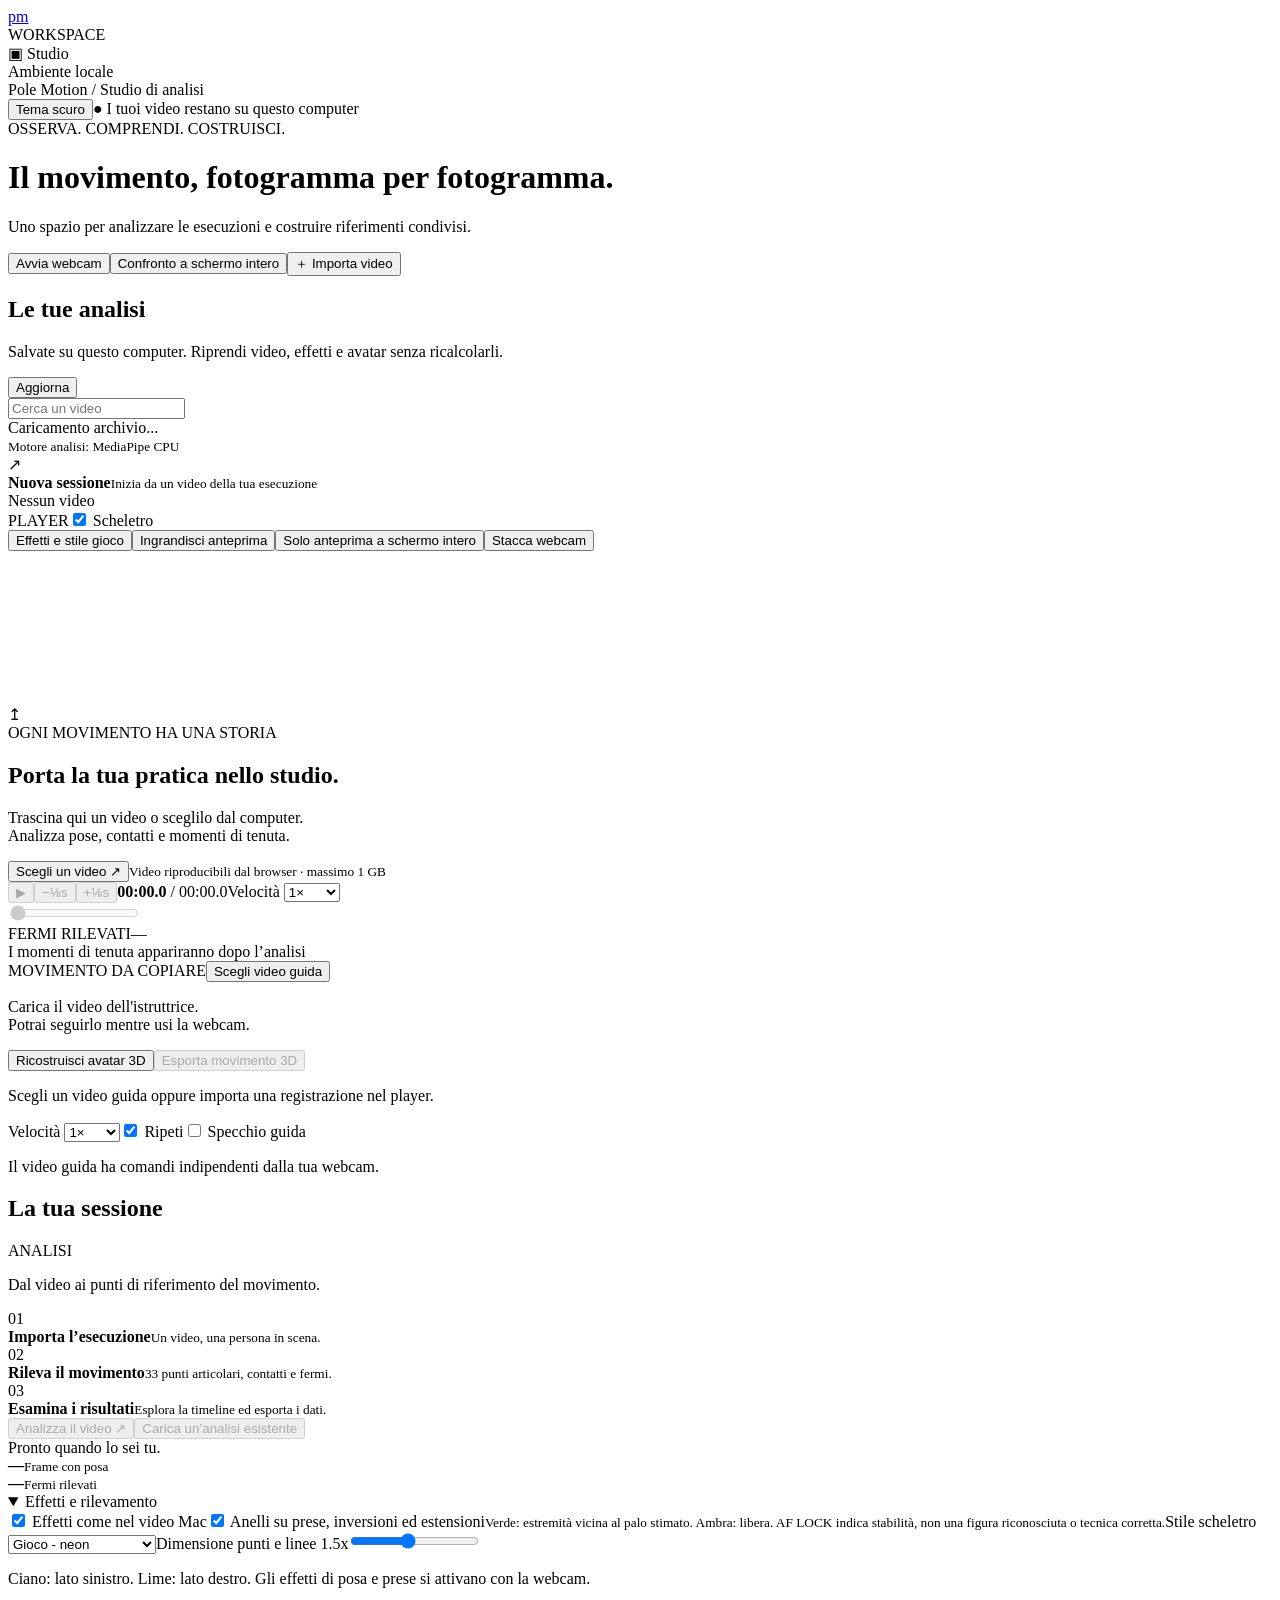
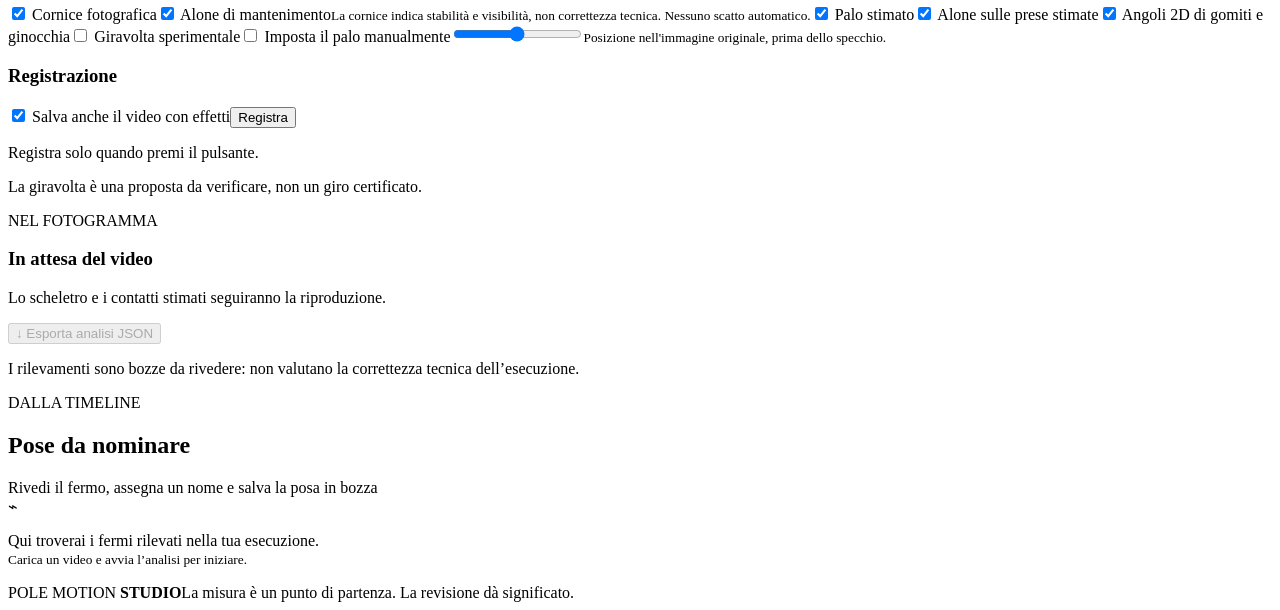
==== pole_motion/studio_web/index.html @ ff05731b "Add local Studio with analysis library, live effects and rigged 3D avatar" ====
<!doctype html>
<html lang="it">
<head><meta charset="utf-8"><meta name="viewport" content="width=device-width,initial-scale=1"><title>Pole Motion — Studio</title><link rel="icon" href="data:,"><link rel="stylesheet" href="/style.css"><script type="importmap">{"imports":{"three":"/vendor/three.module.js"}}</script></head>
<body>
<aside class="rail"><a class="brand" href="/" aria-label="Pole Motion Studio">p<span>m</span><i></i></a><div class="rail-label">WORKSPACE</div><div class="nav active"><span>▣</span> Studio</div><div class="rail-bottom"><span class="dot"></span> Ambiente locale</div></aside>
<div class="workspace">
<header><div class="breadcrumb">Pole Motion <span>/</span> Studio di analisi</div><button id="theme-toggle" class="secondary" aria-pressed="false">Tema scuro</button><span class="privacy">● I tuoi video restano su questo computer</span></header>
<main>
<div class="page-heading"><div><div class="eyebrow">OSSERVA. COMPRENDI. COSTRUISCI.</div><h1>Il movimento, fotogramma per fotogramma.</h1><p>Uno spazio per analizzare le esecuzioni e costruire riferimenti condivisi.</p></div><div class="session-actions"><button class="primary" id="camera">Avvia webcam</button><button class="secondary" id="fullscreen">Confronto a schermo intero</button><button class="primary" id="open">＋ Importa video</button></div></div>
<input id="video-file" type="file" accept="video/*" hidden><input id="json-file" type="file" accept=".json,application/json" hidden>
<section class="library-card" aria-labelledby="library-title"><div class="library-heading"><div><h2 id="library-title">Le tue analisi</h2><p>Salvate su questo computer. Riprendi video, effetti e avatar senza ricalcolarli.</p></div><button id="library-refresh" class="secondary">Aggiorna</button></div><input id="library-search" type="search" placeholder="Cerca un video" aria-label="Cerca nelle analisi salvate"><div id="library-list" class="library-list" aria-live="polite">Caricamento archivio...</div><small id="engine-info">Motore analisi: MediaPipe CPU</small></section>
<div class="session-bar"><div><span class="session-icon">↗</span><div><strong id="session-name">Nuova sessione</strong><small id="session-meta">Inizia da un video della tua esecuzione</small></div></div><span id="badge" class="badge">Nessun video</span></div>
<div class="studio-grid">
<div id="practice-view" class="practice-view">
<section id="camera-view" class="viewer-card" aria-label="Video e timeline">
<div class="viewer-toolbar"><span><span class="dot"></span> PLAYER</span><label class="toggle"><input id="overlay" type="checkbox" checked> Scheletro</label></div>
<div class="preview-actions"><button id="effects-open" class="primary" aria-haspopup="dialog">Effetti e stile gioco</button><button id="preview-enlarge" class="secondary" aria-pressed="false">Ingrandisci anteprima</button><button id="preview-fullscreen" class="secondary">Solo anteprima a schermo intero</button><button id="preview-detach" class="secondary">Stacca webcam</button></div>
<dialog id="effects-dialog" aria-labelledby="effects-title"><div class="effects-heading"><h2 id="effects-title">Effetti e stile gioco</h2><button id="effects-close" class="secondary" aria-label="Chiudi impostazioni effetti">Chiudi</button></div><div id="effects-body"></div></dialog><div id="live-controls" class="live-controls" hidden><span id="live-info">Webcam ? connessione in corso</span><label><input id="mirror" type="checkbox" checked> Specchio</label><button id="stop-camera" class="secondary">Ferma webcam</button></div><div id="stage" class="stage">
<video id="video" muted playsinline preload="metadata"></video><canvas id="skeleton"></canvas>
<div id="empty" class="empty"><div class="empty-symbol">↥</div><div class="eyebrow">OGNI MOVIMENTO HA UNA STORIA</div><h2>Porta la tua pratica nello studio.</h2><p>Trascina qui un video o sceglilo dal computer.<br>Analizza pose, contatti e momenti di tenuta.</p><button id="choose" class="primary">Scegli un video <span>↗</span></button><small>Video riproducibili dal browser · massimo 1 GB</small></div>
</div>
<div class="transport"><button id="play" class="play" disabled aria-label="Riproduci">▶</button><button id="back" disabled aria-label="Indietro di un campione">−⅛s</button><button id="forward" disabled aria-label="Avanti di un campione">+⅛s</button><span class="time"><b id="current">00:00.0</b> / <span id="duration">00:00.0</span></span><label class="speed">Velocità <select id="speed" aria-label="Velocità di riproduzione"><option value="0.25">0.25×</option><option value="0.5">0.5×</option><option value="1" selected>1×</option><option value="1.5">1.5×</option></select></label></div>
<div class="timeline"><input id="seek" type="range" min="0" max="1" step="0.01" value="0" disabled aria-label="Posizione nel video"><div class="track-label"><span>FERMI RILEVATI</span><span id="hold-count">—</span></div><div id="hold-track" class="hold-track"><span>I momenti di tenuta appariranno dopo l’analisi</span></div></div>
</section>
<section class="reference-card" aria-label="Movimento da copiare">
<div class="viewer-toolbar"><span>MOVIMENTO DA COPIARE</span><button id="reference-choose" class="secondary">Scegli video guida</button></div>
<input id="reference-file" type="file" accept="video/*" hidden>
<div class="reference-stage"><video id="reference-video" controls playsinline preload="metadata" loop hidden aria-label="Video guida dell'istruttrice"></video><p id="reference-empty">Carica il video dell'istruttrice.<br>Potrai seguirlo mentre usi la webcam.</p></div>
<div class="avatar-actions"><button id="avatar-build" class="primary">Ricostruisci avatar 3D</button><button id="avatar-export" class="secondary" disabled>Esporta movimento 3D</button></div>
<div id="avatar-panel" hidden><canvas id="avatar-canvas" aria-label="Manichino 3D: trascina per ruotare la vista"></canvas><div class="reference-controls"><button id="avatar-front" class="secondary">Fronte</button><button id="avatar-side" class="secondary">Lato</button><button id="avatar-rear" class="secondary">Retro</button></div><p class="reference-status">Trascina per ruotare. Corpo centrato sul bacino; profondit&agrave; stimata, senza vincoli al palo.</p></div>
<p id="avatar-status" class="reference-status" role="status">Scegli un video guida oppure importa una registrazione nel player.</p>
<div class="reference-controls"><label>Velocit&agrave; <select id="reference-speed" aria-label="Velocit&agrave; del video guida"><option value="0.25">0.25&times;</option><option value="0.5">0.5&times;</option><option value="1" selected>1&times;</option></select></label><label><input id="reference-loop" type="checkbox" checked> Ripeti</label><label><input id="reference-mirror" type="checkbox"> Specchio guida</label></div>
<p id="reference-status" class="reference-status" role="status">Il video guida ha comandi indipendenti dalla tua webcam.</p>
</section></div>
<aside class="inspector"><div class="panel-title"><h2>La tua sessione</h2><span class="tiny-label">ANALISI</span></div><p class="panel-intro">Dal video ai punti di riferimento del movimento.</p>
<div class="steps"><div class="step"><span class="step-number">01</span><div><strong>Importa l’esecuzione</strong><small>Un video, una persona in scena.</small></div></div><div class="step"><span class="step-number">02</span><div><strong>Rileva il movimento</strong><small>33 punti articolari, contatti e fermi.</small></div></div><div class="step"><span class="step-number">03</span><div><strong>Esamina i risultati</strong><small>Esplora la timeline ed esporta i dati.</small></div></div></div>
<button id="analyze" class="primary wide" disabled>Analizza il video <span>↗</span></button><button id="import-json" class="secondary wide" disabled>Carica un’analisi esistente</button>
<div id="status" class="status" role="status" aria-live="polite">Pronto quando lo sei tu.</div>
<div class="metrics"><div><strong id="coverage">—</strong><small>Frame con posa</small></div><div><strong id="holds-total">—</strong><small>Fermi rilevati</small></div></div>
<div class="live-options"><details id="effects-settings" class="settings-group" open><summary>Effetti e rilevamento</summary><div class="settings-content"><label><input id="reference-fx" type="checkbox" checked> Effetti come nel video Mac</label><label><input id="show-bursts" type="checkbox" checked> Anelli su prese, inversioni ed estensioni</label><small>Verde: estremit&agrave; vicina al palo stimato. Ambra: libera. AF LOCK indica stabilit&agrave;, non una figura riconosciuta o tecnica corretta.</small><label>Stile scheletro <select id="skeleton-style"><option value="game" selected>Gioco - neon</option><option value="clean">Pulito - alto contrasto</option></select></label><label for="skeleton-size">Dimensione punti e linee <output id="skeleton-size-value">1.5x</output></label><input id="skeleton-size" type="range" min="0.8" max="2.4" step="0.1" value="1.5"><p class="effects-hint">Ciano: lato sinistro. Lime: lato destro. Gli effetti di posa e prese si attivano con la webcam.</p><label><input id="show-photo" type="checkbox" checked> Cornice fotografica</label><label><input id="show-hold" type="checkbox" checked> Alone di mantenimento</label><small>La cornice indica stabilit&agrave; e visibilit&agrave;, non correttezza tecnica. Nessuno scatto automatico.</small><label><input id="show-pole" type="checkbox" checked> Palo stimato</label><label><input id="show-grips" type="checkbox" checked> Alone sulle prese stimate</label><label><input id="show-angles" type="checkbox" checked> Angoli 2D di gomiti e ginocchia</label><label><input id="show-turns" type="checkbox"> Giravolta sperimentale</label><label><input id="manual-pole" type="checkbox"> Imposta il palo manualmente</label><input id="pole-position" aria-label="Posizione del palo" type="range" min="0" max="1" step=".005" value=".5"><small>Posizione nell'immagine originale, prima dello specchio.</small></div></details><h3>Registrazione</h3><label><input id="record-effects" type="checkbox" checked> Salva anche il video con effetti</label><button id="record-live" class="primary wide">Registra</button><p id="record-state" role="status">Registra solo quando premi il pulsante.</p><p>La giravolta &egrave; una proposta da verificare, non un giro certificato.</p></div><div id="record-downloads"></div><div class="observation"><span class="eyebrow">NEL FOTOGRAMMA</span><h3 id="frame-state">In attesa del video</h3><p id="frame-detail">Lo scheletro e i contatti stimati seguiranno la riproduzione.</p></div>
<button id="export" class="secondary wide" disabled>↓ Esporta analisi JSON</button><p class="disclaimer">I rilevamenti sono bozze da rivedere: non valutano la correttezza tecnica dell’esecuzione.</p>
</aside></div>
<section class="moments"><div class="section-heading"><div><div class="eyebrow">DALLA TIMELINE</div><h2>Pose da nominare</h2></div><span class="muted">Rivedi il fermo, assegna un nome e salva la posa in bozza</span></div><div id="moments" class="moment-list"><div class="moment-empty"><span>⌁</span><p>Qui troverai i fermi rilevati nella tua esecuzione.<br><small>Carica un video e avvia l’analisi per iniziare.</small></p></div></div></section>
<footer><span>POLE MOTION <b>STUDIO</b></span><span>La misura è un punto di partenza. La revisione dà significato.</span></footer>
</main></div><script src="/live-effects.js"></script><script src="/app.js"></script><script src="/avatar.js"></script></body></html>
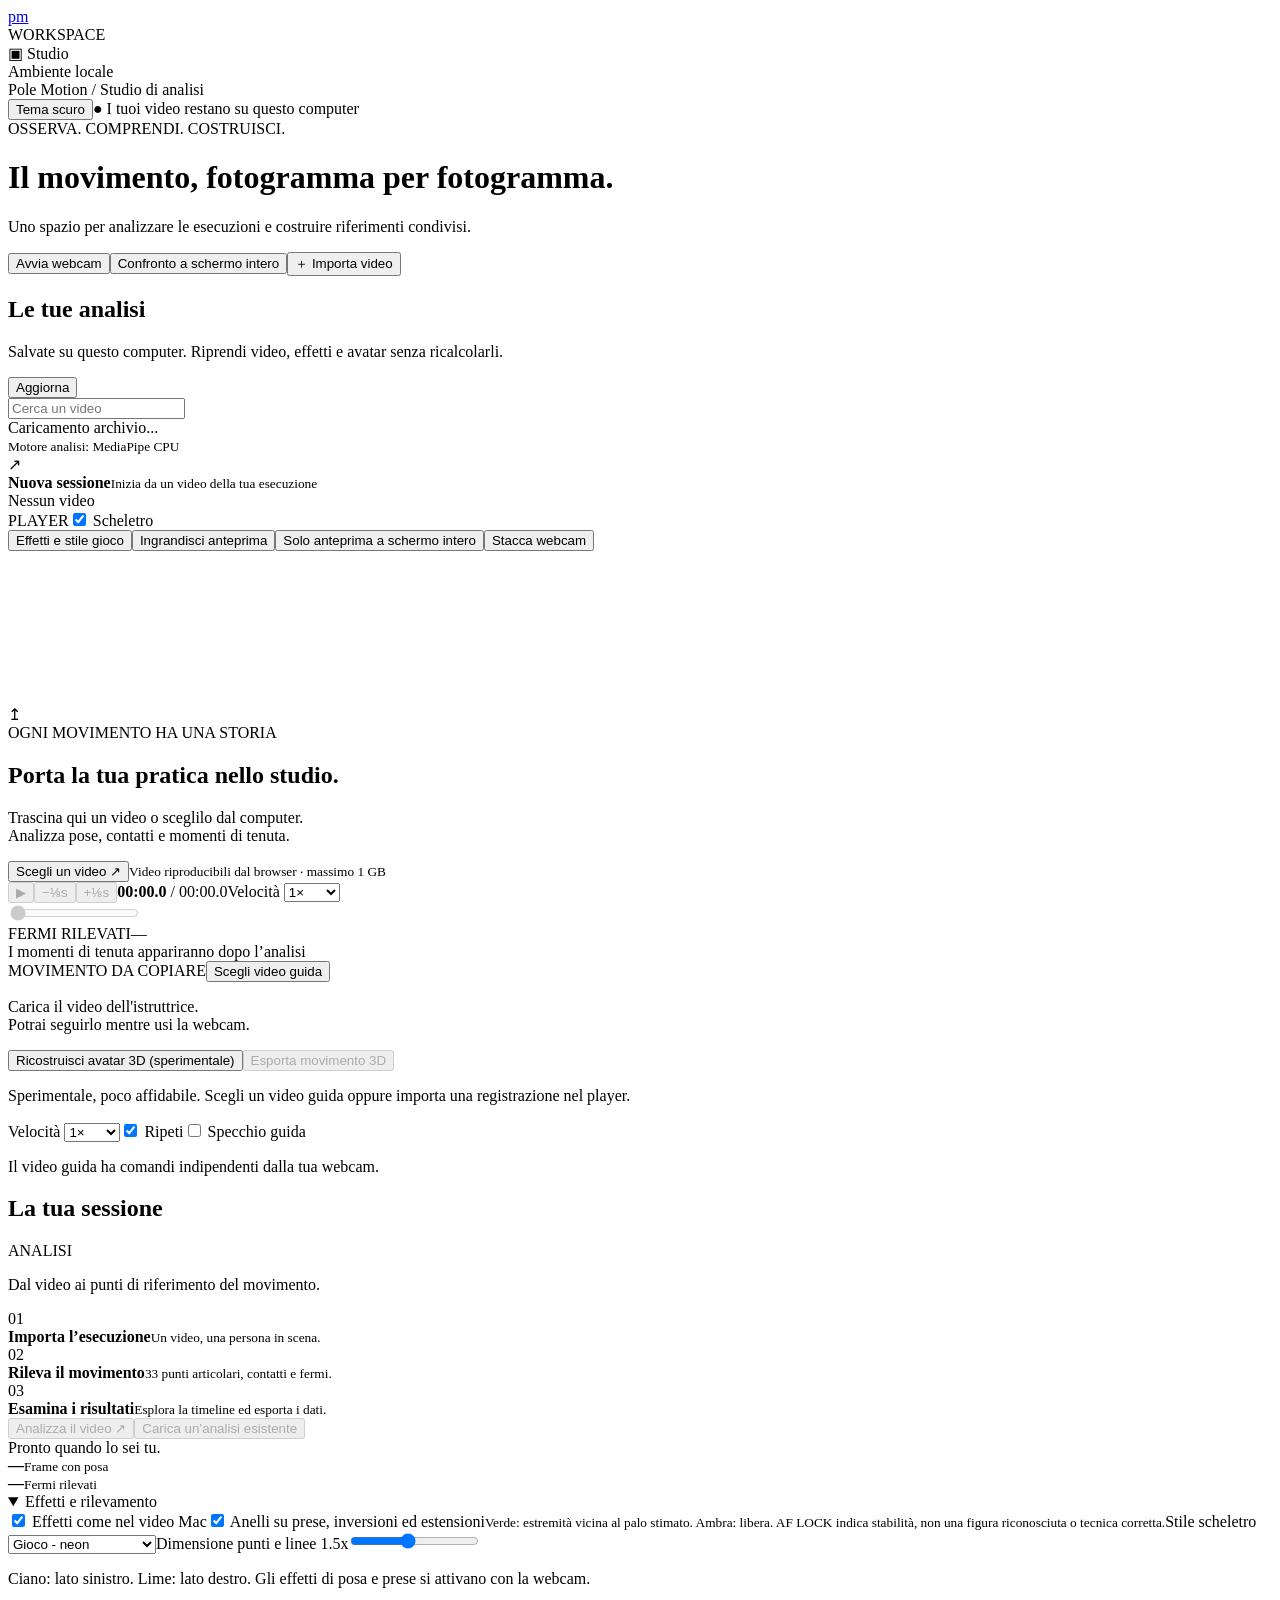
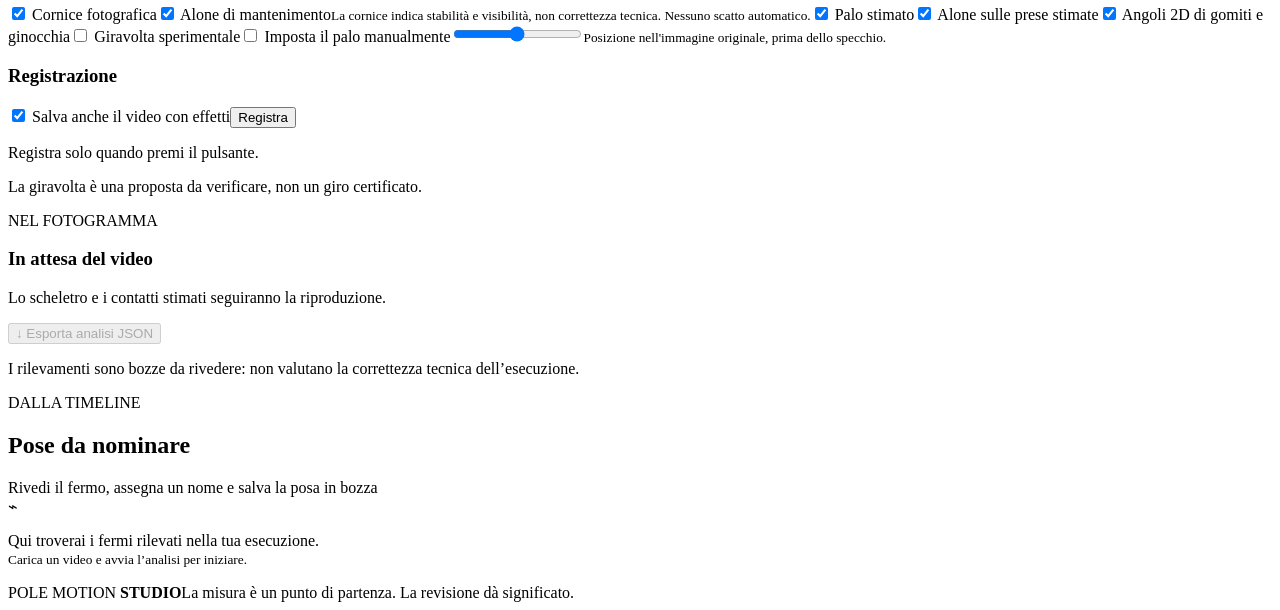
==== commit 5cee7006: "Demote the 3D avatar to an explicitly experimental, secondary feature Body and pole in the 3D scene " ====
--- a/pole_motion/studio_web/index.html
+++ b/pole_motion/studio_web/index.html
@@ -26,9 +26,9 @@
 <div class="viewer-toolbar"><span>MOVIMENTO DA COPIARE</span><button id="reference-choose" class="secondary">Scegli video guida</button></div>
 <input id="reference-file" type="file" accept="video/*" hidden>
 <div class="reference-stage"><video id="reference-video" controls playsinline preload="metadata" loop hidden aria-label="Video guida dell'istruttrice"></video><p id="reference-empty">Carica il video dell'istruttrice.<br>Potrai seguirlo mentre usi la webcam.</p></div>
-<div class="avatar-actions"><button id="avatar-build" class="primary">Ricostruisci avatar 3D</button><button id="avatar-export" class="secondary" disabled>Esporta movimento 3D</button></div>
-<div id="avatar-panel" hidden><canvas id="avatar-canvas" aria-label="Manichino 3D: trascina per ruotare la vista"></canvas><div class="reference-controls"><button id="avatar-front" class="secondary">Fronte</button><button id="avatar-side" class="secondary">Lato</button><button id="avatar-rear" class="secondary">Retro</button></div><p class="reference-status">Trascina per ruotare. Corpo centrato sul bacino; profondit&agrave; stimata, senza vincoli al palo.</p></div>
-<p id="avatar-status" class="reference-status" role="status">Scegli un video guida oppure importa una registrazione nel player.</p>
+<div class="avatar-actions"><button id="avatar-build" class="secondary">Ricostruisci avatar 3D (sperimentale)</button><button id="avatar-export" class="secondary" disabled>Esporta movimento 3D</button></div>
+<div id="avatar-panel" hidden><canvas id="avatar-canvas" aria-label="Manichino 3D: trascina per ruotare la vista"></canvas><div class="reference-controls"><button id="avatar-front" class="secondary">Fronte</button><button id="avatar-side" class="secondary">Lato</button><button id="avatar-rear" class="secondary">Retro</button></div><p class="reference-status">Prototipo instabile: corpo e palo sono ricostruiti separatamente, mani e palo possono non combaciare, arti e collo possono muoversi in modo innaturale. Per un riferimento preciso usa lo scheletro 2D nel player.</p></div>
+<p id="avatar-status" class="reference-status" role="status">Sperimentale, poco affidabile. Scegli un video guida oppure importa una registrazione nel player.</p>
 <div class="reference-controls"><label>Velocit&agrave; <select id="reference-speed" aria-label="Velocit&agrave; del video guida"><option value="0.25">0.25&times;</option><option value="0.5">0.5&times;</option><option value="1" selected>1&times;</option></select></label><label><input id="reference-loop" type="checkbox" checked> Ripeti</label><label><input id="reference-mirror" type="checkbox"> Specchio guida</label></div>
 <p id="reference-status" class="reference-status" role="status">Il video guida ha comandi indipendenti dalla tua webcam.</p>
 </section></div>
